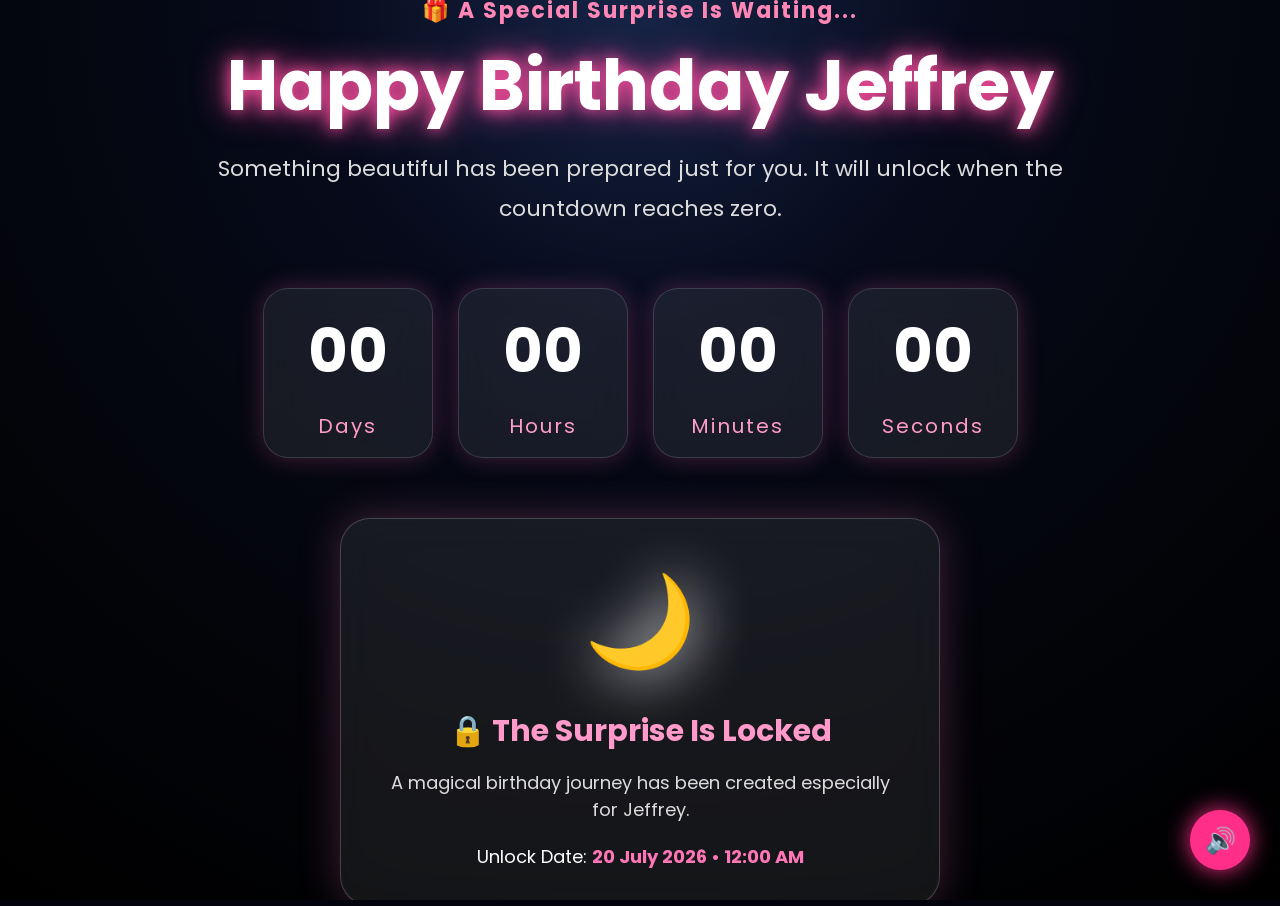
==== index.html @ a75be483 "Birthday surprise website" ====
<!DOCTYPE html>
<html lang="en">
<head>
    <meta charset="UTF-8">
    <meta name="viewport" content="width=device-width, initial-scale=1.0">

    <title>A Special Surprise For Jeffrey ❤️</title>

    <link rel="stylesheet" href="css/style.css">
    <link rel="stylesheet" href="css/mobile.css">

    <!-- Google Font -->
    <link href="https://fonts.googleapis.com/css2?family=Poppins:wght@300;400;600;700&display=swap" rel="stylesheet">

    <meta name="theme-color" content="#05000d">
    <link rel="preload" 
href="music/background.mp3" 
as="audio">
</head>

<body>

    <!-- Animated Background -->
<div class="background">

    <div id="stars"></div>

    <div id="particles"></div>

    <div id="shooting-stars"></div>

</div>

    <!-- Main Content -->
    <main class="container">

        <h3 class="small-title">
            🎁 A Special Surprise Is Waiting...
        </h3>

        <h1>
            Happy Birthday Jeffrey
        </h1>

        <p class="description">
            Something beautiful has been prepared just for you.
            It will unlock when the countdown reaches zero.
        </p>

        <!-- Countdown -->
        <div class="countdown">

            <div class="box">
                <span id="days">00</span>
                <small>Days</small>
            </div>

            <div class="box">
                <span id="hours">00</span>
                <small>Hours</small>
            </div>

            <div class="box">
                <span id="minutes">00</span>
                <small>Minutes</small>
            </div>

            <div class="box">
                <span id="seconds">00</span>
                <small>Seconds</small>
            </div>

        </div>

        <div class="lock-card">

    <div class="moon">
        🌙
    </div>

    <h2>
        🔒 The Surprise Is Locked
    </h2>

    <p>
        A magical birthday journey has been created
        especially for Jeffrey.
    </p>

    <span>
        Unlock Date:
        <strong>
        20 July 2026 • 12:00 AM
        </strong>
    </span>

</div>

    </main>

<!-- Background Music -->

<audio id="music" loop>

    <source src="music/birthday.mp3" type="audio/mp3">

</audio>


<button id="musicBtn">
    🔊
</button>

    <script src="js/main.js"></script>
    <link rel="stylesheet" href="css/transitions.css">

</body>
</html>
---- css/style.css ----
/* ===========================
   RESET
=========================== */

*{
    margin:0;
    padding:0;
    box-sizing:border-box;
}

html,body{
    width:100%;
    height:100%;
    overflow:hidden;
    font-family:'Poppins',sans-serif;
}

/* ===========================
   BODY
=========================== */

body{
    display:flex;
    justify-content:center;
    align-items:center;
    background:#02030d;
    color:#fff;
    position:relative;
}

/* ===========================
   GALAXY BACKGROUND
=========================== */

.background{
    position:fixed;
    inset:0;
    background:
        radial-gradient(circle at top,#23386d 0%,#0a1029 30%,#05070f 65%,#000 100%);
    z-index:-3;
}

/* Dark overlay */

.background::after{
    content:"";
    position:absolute;
    inset:0;
    background:rgba(0,0,0,.35);
}

/* ===========================
   STARS
=========================== */

#stars{
    position:absolute;
    width:100%;
    height:100%;
}

/* ===========================
   MAIN CONTAINER
=========================== */

.container{

    width:90%;
    max-width:1100px;

    text-align:center;

    z-index:5;
}

/* ===========================
   TITLES
=========================== */

.small-title{

    color:#ff87b5;

    font-size:22px;

    margin-bottom:20px;

    letter-spacing:2px;
}

h1{

    font-size:70px;

    font-weight:700;

    margin-bottom:25px;

    line-height:1.1;

    text-shadow:
        0 0 15px #ff4fa0,
        0 0 35px #ff4fa0;
}

.description{

    width:80%;

    margin:auto;

    font-size:22px;

    line-height:1.8;

    color:#ddd;

    margin-bottom:60px;
}

/* ===========================
   COUNTDOWN
=========================== */

.countdown{

    display:flex;

    justify-content:center;

    align-items:center;

    gap:25px;

    flex-wrap:wrap;
}

.box{

    width:170px;

    height:170px;

    border-radius:25px;

    background:rgba(255,255,255,.08);

    border:1px solid rgba(255,255,255,.15);

    backdrop-filter:blur(18px);

    display:flex;

    flex-direction:column;

    justify-content:center;

    align-items:center;

    transition:.4s;

    box-shadow:
        0 0 25px rgba(255,100,180,.25);
}

.box:hover{

    transform:translateY(-10px) scale(1.05);

    box-shadow:
        0 0 40px rgba(255,100,180,.6);
}

.box span{

    font-size:60px;

    font-weight:bold;

    color:#fff;
}

.box small{

    margin-top:15px;

    font-size:20px;

    color:#ff9cc8;

    letter-spacing:2px;
}

/* ===========================
   FOOTER TEXT
=========================== */

.unlock{

    margin-top:60px;

    font-size:20px;

    color:#ddd;
}

.unlock strong{

    color:#ff79b7;
}

/* ===========================
   RESPONSIVE
=========================== */

@media(max-width:900px){

h1{

font-size:48px;

}

.description{

font-size:18px;

width:95%;

}

.box{

width:130px;

height:130px;

}

.box span{

font-size:42px;

}

}

@media(max-width:600px){

.countdown{

gap:15px;

}

.box{

width:100px;

height:100px;

border-radius:18px;

}

.box span{

font-size:34px;

}

.box small{

font-size:14px;

}

.small-title{

font-size:18px;

}

h1{

font-size:36px;

}

.description{

font-size:16px;

}

.unlock{

font-size:16px;

}

}
/* ==========================
   STARS
========================== */

.star{
    position:absolute;
    width:2px;
    height:2px;
    background:white;
    border-radius:50%;
    animation:twinkle 2s infinite alternate;
}

/* ==========================
   PARTICLES
========================== */

.particle{
    position:absolute;
    width:4px;
    height:4px;
    background:#ff7eb3;
    border-radius:50%;
    opacity:.6;
    animation:floatParticle linear infinite;
}

/* ==========================
   SHOOTING STAR
========================== */

.shooting-star{
    position:absolute;
    width:150px;
    height:2px;
    background:linear-gradient(to right,white,transparent);
    transform:rotate(-45deg);
    animation:shoot 4s linear infinite;
}

@keyframes twinkle{

0%{
opacity:.2;
}

100%{
opacity:1;
}

}

@keyframes floatParticle{

from{

transform:translateY(100vh);

}

to{

transform:translateY(-100px);

}

}

@keyframes shoot{

0%{

transform:translate(-300px,-300px) rotate(-45deg);

opacity:0;

}

10%{

opacity:1;

}

100%{

transform:translate(1800px,800px) rotate(-45deg);

opacity:0;

}

}
/* =========================
   MUSIC BUTTON
========================= */

#musicBtn{

position:fixed;

right:30px;

bottom:30px;

width:60px;

height:60px;

border-radius:50%;

border:none;

background:#ff2e88;

color:white;

font-size:25px;

cursor:pointer;

box-shadow:
0 0 25px #ff2e88;

z-index:100;

}



/* =========================
   FLOATING HEARTS
========================= */


.floating-heart{

position:absolute;

font-size:25px;

animation:heartFloat linear infinite;

opacity:.7;

}



@keyframes heartFloat{


0%{

transform:

translateY(100vh)
scale(.5)
rotate(0deg);

opacity:0;

}



20%{

opacity:1;

}



100%{

transform:

translateY(-120vh)
scale(1.5)
rotate(360deg);

opacity:0;

}

}



/* =========================
PAGE INTRO
========================= */


.container{

animation:

fadeIn 2s ease;

}



@keyframes fadeIn{

from{

opacity:0;

transform:
translateY(40px);

}


to{

opacity:1;

transform:
translateY(0);

}

}
/* ==========================
   MOON EFFECT
========================== */


.moon{

font-size:90px;

margin-bottom:20px;

filter:

drop-shadow(
0 0 30px #fff
);

animation:

moonFloat 4s ease-in-out infinite;

}



@keyframes moonFloat{

0%,100%{

transform:translateY(0);

}


50%{

transform:translateY(-20px);

}

}



/* ==========================
   LOCK CARD
========================== */


.lock-card{


margin-top:60px;


padding:35px;


width:90%;

max-width:600px;


margin-left:auto;

margin-right:auto;



background:

rgba(255,255,255,.08);



border:

1px solid rgba(255,255,255,.2);



border-radius:30px;



backdrop-filter:

blur(20px);



box-shadow:

0 0 40px rgba(255,120,190,.25);



animation:

glowCard 3s infinite alternate;


}



.lock-card h2{

font-size:30px;

margin-bottom:15px;

color:#ff9acb;

}



.lock-card p{

font-size:18px;

color:#ddd;

margin-bottom:20px;

}



.lock-card span{

font-size:18px;

color:white;

}



.lock-card strong{

color:#ff76b7;

}



/* glowing animation */


@keyframes glowCard{


from{

box-shadow:

0 0 20px rgba(255,100,180,.2);

}


to{

box-shadow:

0 0 50px rgba(255,100,180,.6);

}


}
---- css/mobile.css ----
/* ==========================
   MOBILE OPTIMIZATION
========================== */


@media(max-width:768px){


/* COUNTDOWN */


h1{

font-size:38px !important;

}


.description{

font-size:16px !important;

width:95% !important;

}


.countdown{

gap:12px !important;

}


.box{

width:90px !important;

height:90px !important;

}


.box span{

font-size:30px !important;

}


/* HEART PORTAL */


.glow-heart{

font-size:80px !important;

}


.portal h1{

font-size:32px !important;

}


.portal p{

font-size:16px !important;

}


button{

font-size:16px !important;

padding:15px 35px !important;

}



/* HEART UNIVERSE */


.heart-container{

transform:scale(.55);

}


.message{

font-size:14px !important;

}



.love-message{

font-size:13px !important;

padding:10px 15px !important;

}



/* MEMORIES */


.gallery{

flex-direction:column;

gap:20px;

}


.memory-card{

width:260px;

}



h1{

font-size:35px;

}



/* LETTER */


.paper{

padding:25px !important;

min-height:400px;

}



#letterText{

font-size:18px !important;

}



/* FINAL */


.gift{

font-size:100px;

}


#surprise{

padding:25px;

}



#surprise p{

font-size:18px;

}



}
---- css/transitions.css ----
/* PAGE TRANSITION */

body{

animation:pageEnter 1.5s ease;

}


@keyframes pageEnter{

from{

opacity:0;

transform:scale(1.05);

}


to{

opacity:1;

transform:scale(1);

}

}


/* Fade out before leaving */

.fade-out{

animation:pageExit 1.5s forwards;

}


@keyframes pageExit{

to{

opacity:0;

transform:scale(.9);

}

}
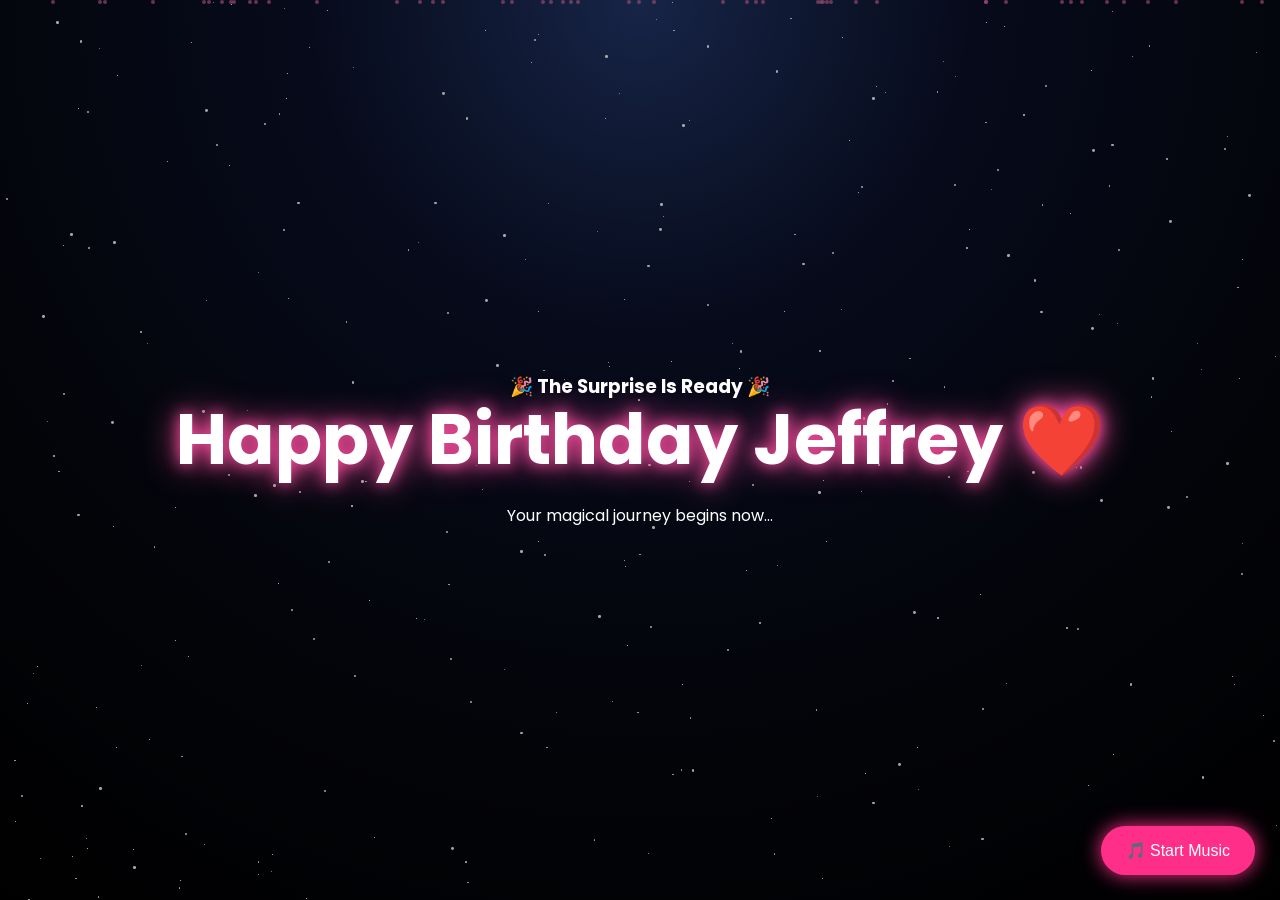
==== commit 22968ccd: "Added countdown background music" ====
--- a/index.html
+++ b/index.html
@@ -100,19 +100,16 @@
 
 <!-- Background Music -->
 
-<audio id="music" loop>
-
-    <source src="music/birthday.mp3" type="audio/mp3">
-
+<audio id="bgMusic" loop autoplay muted>
+    <source src="music/background.mp3" type="audio/mp3">
 </audio>
 
-
-<button id="musicBtn">
-    🔊
+<button id="musicStart">
+    🎵 Start Music
 </button>
 
     <script src="js/main.js"></script>
     <link rel="stylesheet" href="css/transitions.css">
-
+<script src="js/countdownMusic.js"></script>
 </body>
 </html>
--- a/css/style.css
+++ b/css/style.css
@@ -699,4 +699,29 @@
 }
 
 
+}
+#musicStart{
+
+position:fixed;
+
+bottom:25px;
+
+right:25px;
+
+padding:15px 25px;
+
+border-radius:50px;
+
+border:none;
+
+background:#ff2e88;
+
+color:white;
+
+font-size:16px;
+
+z-index:999;
+
+box-shadow:0 0 20px #ff2e88;
+
 }
--- a/css/mobile.css
+++ b/css/mobile.css
@@ -1,188 +1,277 @@
-/* ==========================
-   MOBILE OPTIMIZATION
-========================== */
-
-
-@media(max-width:768px){
-
-
-/* COUNTDOWN */
-
-
-h1{
-
-font-size:38px !important;
-
-}
-
-
-.description{
-
-font-size:16px !important;
-
-width:95% !important;
-
-}
-
-
-.countdown{
-
-gap:12px !important;
-
-}
-
-
-.box{
-
-width:90px !important;
-
-height:90px !important;
-
-}
-
-
-.box span{
-
-font-size:30px !important;
-
-}
-
-
-/* HEART PORTAL */
-
-
-.glow-heart{
-
-font-size:80px !important;
-
-}
-
-
-.portal h1{
-
-font-size:32px !important;
-
-}
-
-
-.portal p{
-
-font-size:16px !important;
-
-}
-
-
-button{
-
-font-size:16px !important;
-
-padding:15px 35px !important;
-
-}
-
-
-
-/* HEART UNIVERSE */
-
-
-.heart-container{
-
-transform:scale(.55);
-
-}
-
-
-.message{
-
-font-size:14px !important;
-
-}
-
-
-
-.love-message{
-
-font-size:13px !important;
-
-padding:10px 15px !important;
-
-}
-
-
-
-/* MEMORIES */
-
-
-.gallery{
-
-flex-direction:column;
-
-gap:20px;
-
-}
-
-
-.memory-card{
-
-width:260px;
-
-}
-
-
-
-h1{
-
-font-size:35px;
-
-}
-
-
-
-/* LETTER */
-
-
-.paper{
-
-padding:25px !important;
-
-min-height:400px;
-
-}
-
-
-
-#letterText{
-
-font-size:18px !important;
-
-}
-
-
-
-/* FINAL */
-
-
-.gift{
-
-font-size:100px;
-
-}
-
-
-#surprise{
-
-padding:25px;
-
-}
-
-
-
-#surprise p{
-
-font-size:18px;
-
-}
-
-
+/* =====================================
+   MOBILE RESPONSIVE DESIGN
+===================================== */
+
+
+/* Tablets and smaller screens */
+@media (max-width: 768px) {
+
+
+body {
+    overflow-x: hidden;
+}
+
+
+/* Countdown */
+.countdown {
+    display: grid;
+    grid-template-columns: repeat(2, 1fr);
+    gap: 15px;
+    width: 90%;
+    margin: auto;
+}
+
+
+.count-box {
+    width: 100%;
+    height: 130px;
+}
+
+
+.count-box h1 {
+    font-size: 45px;
+}
+
+
+.count-box p {
+    font-size: 18px;
+}
+
+
+
+/* Main containers */
+.container,
+.portal,
+.final-container {
+    width: 90%;
+    padding: 20px;
+    margin: auto;
+}
+
+
+/* Headings */
+h1 {
+    font-size: 35px;
+    text-align: center;
+}
+
+
+h2 {
+    font-size: 25px;
+}
+
+
+p {
+    font-size: 16px;
+    text-align: center;
+}
+
+
+
+/* Heart page */
+.glow-heart {
+    font-size: 100px;
+}
+
+
+#enter {
+    width: 90%;
+    font-size: 18px;
+    padding: 15px;
+}
+
+
+
+/* Universe */
+.big-heart {
+    transform: scale(0.65);
+}
+
+
+.small-heart {
+    font-size: 18px;
+}
+
+
+.message {
+    font-size: 15px;
+    padding: 10px;
+}
+
+
+
+/* Letter */
+.letter {
+    width: 95%;
+    padding: 20px;
+}
+
+
+.letter h1 {
+    font-size: 28px;
+}
+
+
+.letter p {
+    font-size: 16px;
+    line-height: 1.6;
+}
+
+
+
+/* Final page */
+.final-title {
+    font-size: 38px;
+}
+
+
+.final-message {
+    width: 90%;
+    font-size: 18px;
+}
+
+
+
+/* Buttons */
+button {
+    max-width: 90%;
+    font-size: 16px;
+    padding: 12px 25px;
+}
+
+
+
+}
+
+
+
+/* Small phones */
+@media (max-width: 480px) {
+
+
+.countdown {
+    gap: 10px;
+}
+
+
+.count-box {
+    height: 110px;
+}
+
+
+.count-box h1 {
+    font-size: 35px;
+}
+
+
+.glow-heart {
+    font-size: 80px;
+}
+
+
+h1 {
+    font-size: 28px;
+}
+
+
+.portal p {
+    font-size: 15px;
+}
+
+
+.big-heart {
+    transform: scale(0.5);
+}
+
+
+.final-title {
+    font-size: 30px;
+}
+
+
+}
+/* =====================================
+   IMPROVED LETTER MOBILE VIEW
+===================================== */
+
+@media (max-width: 768px){
+
+    body {
+        overflow-y: auto;
+    }
+
+
+    .letter {
+        width: 92%;
+        min-height: auto;
+        height: auto;
+        padding: 30px 20px;
+        margin: 30px auto;
+        border-radius: 15px;
+        box-sizing: border-box;
+    }
+
+
+    .letter-content,
+    .letter-text {
+        width: 100%;
+        height: auto;
+        overflow: visible;
+        font-size: 16px;
+        line-height: 1.8;
+        text-align: left;
+    }
+
+
+    .letter h1 {
+        font-size: 26px;
+        margin-bottom: 20px;
+    }
+
+
+    .letter p {
+        font-size: 16px;
+        line-height: 1.8;
+        text-align: left;
+        margin-bottom: 18px;
+    }
+
+
+    .continue-btn,
+    #continueBtn {
+        display: block;
+        position: relative;
+        margin: 30px auto;
+        width: 85%;
+        z-index: 999;
+        opacity: 1;
+        visibility: visible;
+    }
+
+}
+
+
+
+/* Very small phones */
+
+@media(max-width:480px){
+
+    .letter {
+        padding: 20px 15px;
+        width: 94%;
+    }
+
+
+    .letter p {
+        font-size: 15px;
+        line-height: 1.7;
+    }
+
+
+    .continue-btn,
+    #continueBtn {
+        font-size: 15px;
+        padding: 12px;
+    }
 
 }
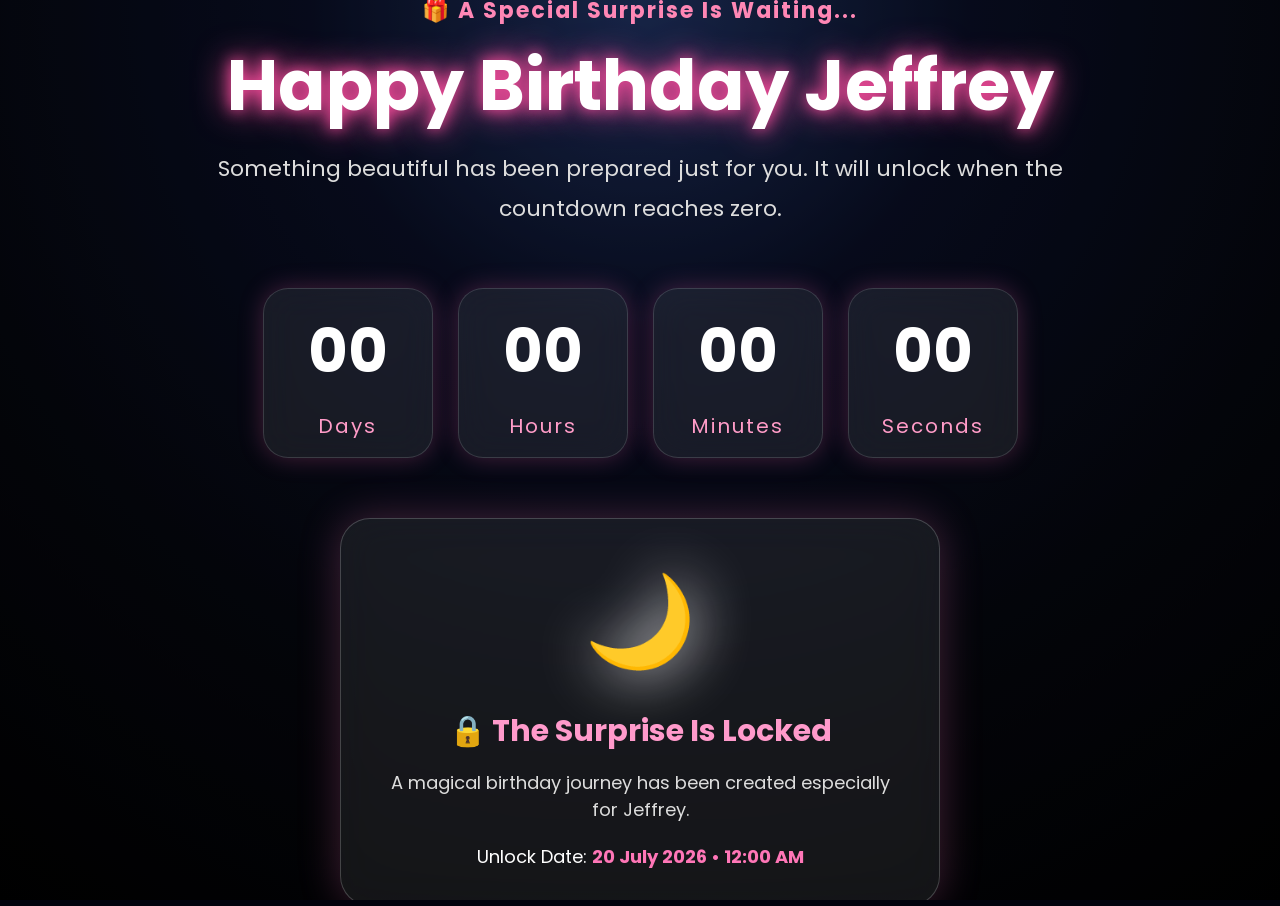
==== commit ff85000a: "Added continuous birthday music system" ====
--- a/index.html
+++ b/index.html
@@ -98,16 +98,7 @@
 
     </main>
 
-<!-- Background Music -->
-
-<audio id="bgMusic" loop autoplay muted>
-    <source src="music/background.mp3" type="audio/mp3">
-</audio>
-
-<button id="musicStart">
-    🎵 Start Music
-</button>
-
+<script src="js/globalMusic.js"></script>
     <script src="js/main.js"></script>
     <link rel="stylesheet" href="css/transitions.css">
 <script src="js/countdownMusic.js"></script>
